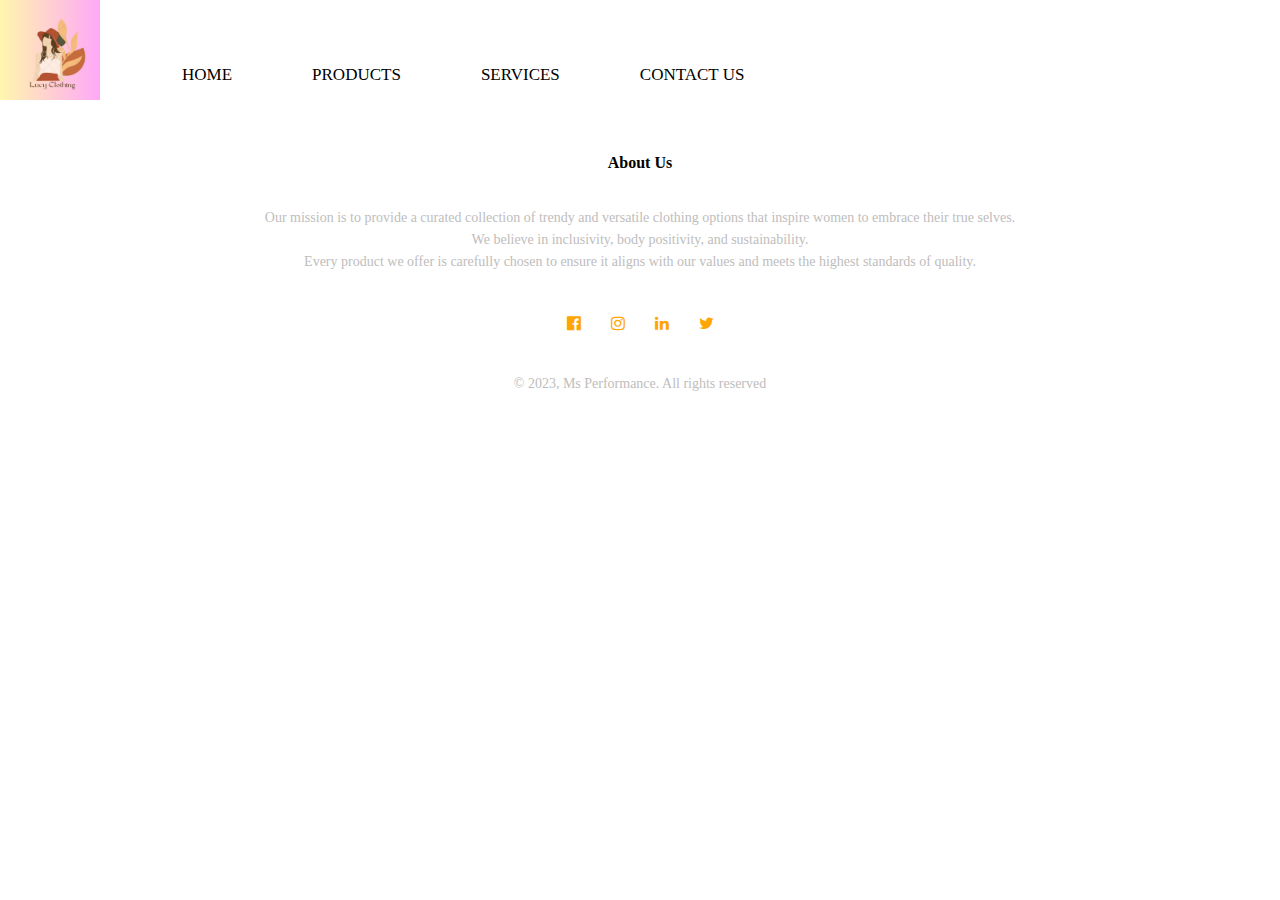
==== contact.html @ 9d14ed4b "first commit" ====
<!DOCTYPE html>
<html>
    <head>
        <title>online shopping</title>
        <meta name="viewport" content="width=device-width, initial-scale=1"> 
       <!----<link rel="stylesheet" href="https://maxcdn.bootstrapcdn.com/bootstrap/3.3.7/css/bootstrap.min.css">  -->
<link rel="stylesheet" href="https://cdnjs.cloudflare.com/ajax/libs/font-awesome/4.7.0/css/font-awesome.min.css">
        <link rel="stylesheet" type="text/css" href="style.css">
        <!--<link rel="stylesheet" href="https://cdnjs.cloudflare.com/ajax/libs/font-awesome/4.7.0/css/font-awesome.min.css">
  <link href='https://fonts.googleapis.com/css?family=Poppins' rel='stylesheet' type='text/css'>-->
  <link href="https://unpkg.com/aos@2.3.1/dist/aos.css" rel="stylesheet">
        </head>
        <body>
          <div class="contains">
            
          <header>
            <div  class = "nav-links">
              <a href="index.html"><img src="img/logo.png" height="100px" width="100px" alt=""></a>
              
              <ol>
                <li class="link" ><a href="index.html">HOME</a></li>
                <li class="link"><a href="products.html">PRODUCTS</a></li>
                <li class="link"><a href="services.html">SERVICES</a></li>
                <li class="link"><a href="contact.html">CONTACT US</a></li>
               
                
                     </ol>
                     
                     <!--<i class="fa fa-bars"onclick="show()"></i>-->
            </div>

          </header>
 
    <!---------------Footer------------------>
  <section class="footer">
    <h4>About Us</h4>
    <p>Our mission is to provide a curated collection of trendy and versatile clothing options that inspire women to embrace their true selves.<br> We believe in inclusivity, body positivity, and sustainability.<br> Every product we offer is carefully chosen to ensure it aligns with our values and meets the highest standards of quality.
    </p><div class="icons">
            <i class="fa fa-facebook-official"></i>
            <i class="fa fa-instagram"></i>
            <i class="fa fa-linkedin"></i>
            <i class="fa fa-twitter"></i>
        </div>
        <p>
            © 2023, Ms Performance. All rights reserved
        </p>
</section>
 </body>
---- style.css ----
body{
    margin: 0;
    font-family: Cambria, Cochin, Georgia, Times, 'Times New Roman', serif;
}
.contain
{
    background-image: url(img/pic1.jpg);
    background-repeat: no-repeat;
    background-position:cover ;
    background-size: 100%;
    height: 950px;

   

}
.header {
    position: fixed;
    width: 100%;
    top: 0;
    bottom: 0;
    z-index: 1000;
    display: flex;

}
.logo{
    width: 2px;
    height: 4px;
}

.nav-links{
    flex: 1;
}
.nav-links ol{
   
    display: inline;
}
.nav-links ol li{
    list-style: none;
    display: inline-block;
    padding: 8px 25px;
}
.nav-links ol a{
    color:#000;
    text-decoration: none;
    font-size: 17px;
    padding: 7px 13px;
    text-transform: uppercase;
    font-weight: bold;
    float:right;
  
    font-weight: 400;
   
}
.nav-links ol li::after{
    content: '';
    width: 0%;
    height: 2px;
    background:deepskyblue;
    display: block;
    margin: auto;
    transition: .5s;
}
.nav-links ol li:hover::after{
    width: 100%;
}
.nav-links ol a:hover{
    transition: .5s;
    color:deepskyblue;
}
.nav-links .btn1{
   


    padding: 10px 20px;
    border: 0;
    cursor: pointer;
    font-weight: bold;
    text-transform: uppercase;
    float: right;

    margin-top: 6px;
    letter-spacing: 1px;
    color:deepskyblue;
}

.nav-links .btn1:hover{
    background:deepskyblue;
    color: #fff;
    text-decoration:none;
    text-align: right;
}

       .title{
        color: #000;
        float:right;
        margin: 150px 230px;
    }
    .title h1{
        font-size: 30px;
        white-space: nowrap;
        line-height: 50px;
        font-weight: bold;
    }
    .title span{
        color:deepskyblue;
        font-size: 40px;
    }
    .title .btn{
        background:deepskyblue;
        padding: 10px 35px;
        border: 0;
        cursor: pointer;
        font-weight: bold;
        color: #fff;
        margin-top: 10px;
        border-radius: 25px 25px;
        text-align: center;
        border: 2px solid deepskyblue;
    }
    .title .btn:hover{
        color:deepskyblue;
        background: none;
    }
    .title .btn:focus,.title .btn:active{
        outline: none;
        box-shadow: none;
    }
    .product_headings{
        margin: 30px 30px;
        padding: 40px 0;
    }
    .product_line{
        font-size: 20px;
        text-transform: uppercase;
        font-weight: bold;
    }
    .product_line:before,.product_line:after{
        content: '';
        position: absolute;
        height: 2px;
        width: 80%;
        margin: 10px 220px;
        border-top: 1.49px dotted gray;
        border-bottom:1.49px dotted gray;
    }
    .product_line:after{
        margin-top:-32px;
    }
    .product_line span{
        color: deepskyblue;
    }

  
    .product_headings{
        margin: 30px 30px;
        padding: 40px 0;
    }
    .product_line{
        font-size: 20px;
        text-transform: uppercase;
        font-weight: bold;
    }
    .product_line:before,.product_line:after{
        content: '';
        position: absolute;
        height: 2px;
        width: 80%;
        margin: 10px 220px;
        border-top: 1.49px dotted gray;
        border-bottom:1.49px dotted gray;
    }
    .product_line:after{
        margin-top:-32px;
    }
    .product_line span{
        color: deepskyblue;
    }
    .btn:focus,.btn:active {
      outline: none;
      box-shadow: none;
    }
    
    .container {
        display: flex;
        flex-direction: row;
      }
      
      .card {
        flex: 1 0 auto;
        padding: 10px;
        text-align: center;
      }
    .card {
        box-shadow: 0 4px 8px 0 rgba(0, 0, 0, 0.2);
        max-width: 200px;
        margin: auto;
        text-align: center;
        font-family: arial;
      }
      
      .price {
        color: rgb(7, 7, 7);
        font-size: 22px;
      }
      
      .card button {
        border: none;
        outline: 0;
        padding: 12px;
        color: white;
        background-color: #000;
        text-align: center;
        cursor: pointer;
        width: 100%;
        font-size: 18px;
      }
      
      .card button:hover {
        opacity: 0.7;
      }

      .Product{
        width: 80%;
        margin: auto;
        text-align: center;
        padding-top: 100px;
    }
    h1{
        font-size: 36px;
        font-weight: 600;
    }
    p{
        color: rgb(190, 189, 189);
        font-size: 14px;
        font-weight: 300;
        line-height: 22px;
        padding: 10px;
    }
    .row{
        margin: 5%;
        display: flex;
        justify-content: space-between;
    }
    .Product-col{
        flex-basis: 31%;
        background: lightslategray;
        border-radius: 10px;
        margin-bottom: 5%;
        padding: 20px 12px;
        box-sizing: border-box;
        transition: 0.5s;
    }
    h3{
        text-align: center;
        font-weight: 600;
        margin: 10px 0;
    }
    
    .Product-col:hover{
        box-shadow: 0 0 20px 0px rgba(0,0,0,0.2);
    }
    @media(max-width:700px){
        .row{
            flex-direction: column;
        }
    }
    /*----------------------------Testimonials-----------------*/
    .testimonials{
    width:80%;
    margin: auto;
    padding-top: 100px;
    text-align: center;
    align-items: center;
    }
    .testimonial-col{
        flex-basis: 44%;
        border-radius: 10%;
        margin-bottom: 5%;
        text-align: left;
        background: white;
        padding: 25px;
        cursor: pointer;
        display: flex;
        position: relative;
    }
    .testimonial-col img{
    height: 40px;
    margin-left: 5px;
    margin-right: 30%;
    border-radius: 50px;
    }
    .testimonial-col p{
        padding: 0;   
    }
    .testimonial-col h3{
       margin-top:  15px; 
       text-align: left;
    
    }
    .testimonial-col .fa{
        color: #f44336;
    }
    @media(max-width: 700px){
        .testimonial-col img{
      
            margin-left: 0px;
            margin-right: 15px;
        
            } 
    }
    /*-------------------Footer------------*/
    .footer{
    width: 100%;
    text-align: center;
    padding: 30px 0;
    }
    .footer h4 {
        margin-bottom: 25px;
        margin-top: 20px;
        font-weight: 600;
    }
    .icons .fa{
        color: orange;
        margin: 0 13px;
        cursor: pointer;
        padding: 18px 0;
    }
    /*-------------About Us-----------*/
    .sub-header{
        height: 50vh;
        width: 100%;
        background-image: url(Images/close-up-mechanic-showing-ok-gesture-with-his-thumb-while-holding-wrench-scaled.jpg);
        background-position: center;
        background-size: cover;
        text-align: center;
        color: #fff;
    }
    .sub-header h1{
        margin-top: 100px;
    }
    .about-us{
       width: 80%;
       margin: auto;
       padding-top: 80px; 
       padding-bottom: 50px;
    }
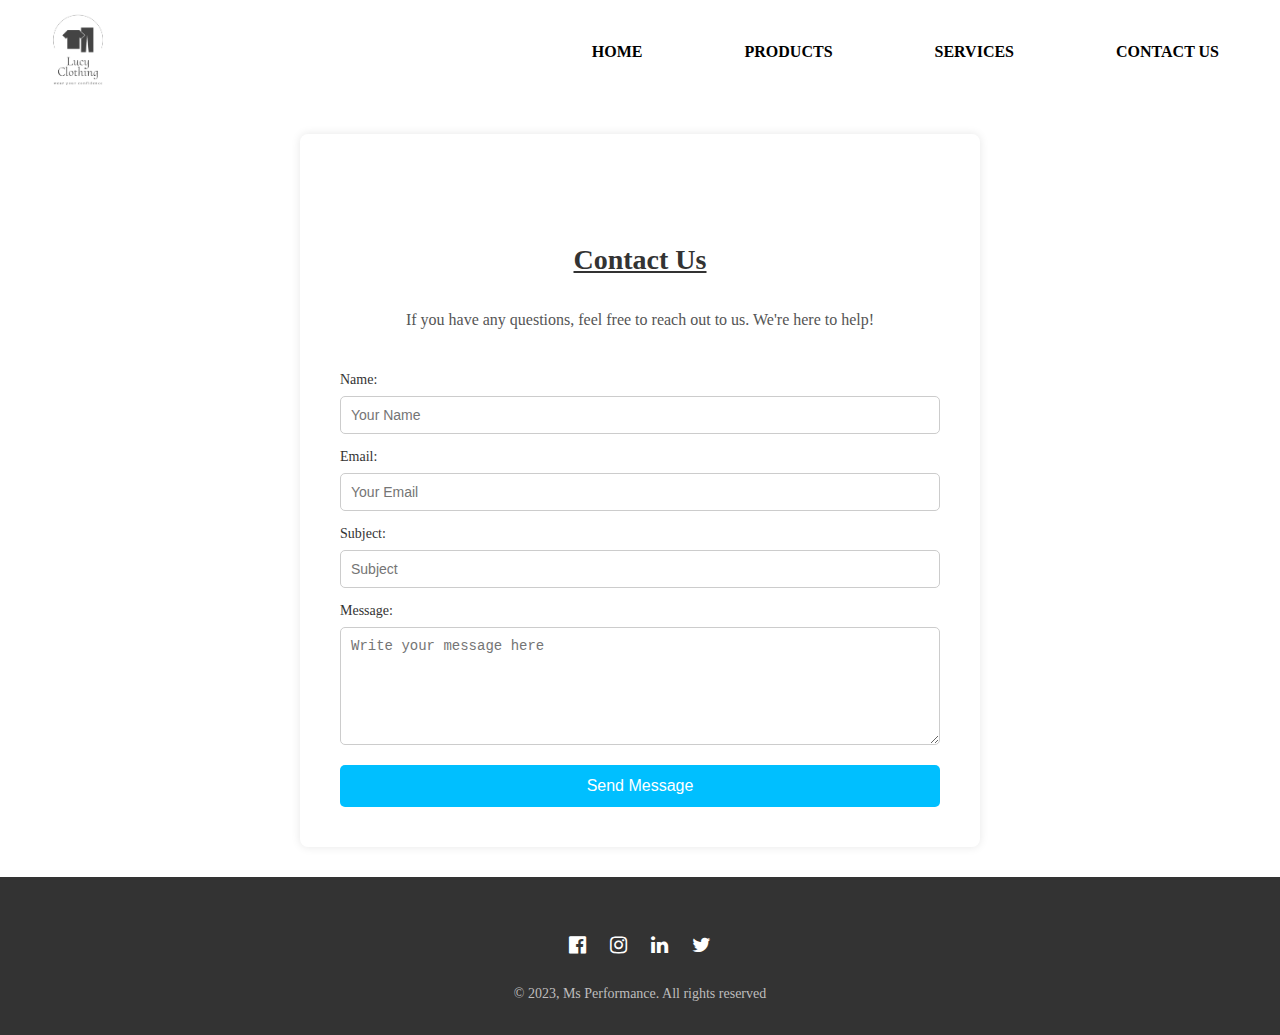
==== commit 46fe3c1f: "modified" ====
--- a/contact.html
+++ b/contact.html
@@ -1,48 +1,58 @@
 <!DOCTYPE html>
 <html>
     <head>
-        <title>online shopping</title>
-        <meta name="viewport" content="width=device-width, initial-scale=1"> 
-       <!----<link rel="stylesheet" href="https://maxcdn.bootstrapcdn.com/bootstrap/3.3.7/css/bootstrap.min.css">  -->
-<link rel="stylesheet" href="https://cdnjs.cloudflare.com/ajax/libs/font-awesome/4.7.0/css/font-awesome.min.css">
+        <title>Online Shopping</title>
+        <meta name="viewport" content="width=device-width, initial-scale=1">
+        <link rel="stylesheet" href="https://cdnjs.cloudflare.com/ajax/libs/font-awesome/4.7.0/css/font-awesome.min.css">
         <link rel="stylesheet" type="text/css" href="style.css">
-        <!--<link rel="stylesheet" href="https://cdnjs.cloudflare.com/ajax/libs/font-awesome/4.7.0/css/font-awesome.min.css">
-  <link href='https://fonts.googleapis.com/css?family=Poppins' rel='stylesheet' type='text/css'>-->
-  <link href="https://unpkg.com/aos@2.3.1/dist/aos.css" rel="stylesheet">
-        </head>
-        <body>
-          <div class="contains">
-            
-          <header>
-            <div  class = "nav-links">
-              <a href="index.html"><img src="img/logo.png" height="100px" width="100px" alt=""></a>
-              
-              <ol>
-                <li class="link" ><a href="index.html">HOME</a></li>
-                <li class="link"><a href="products.html">PRODUCTS</a></li>
-                <li class="link"><a href="services.html">SERVICES</a></li>
-                <li class="link"><a href="contact.html">CONTACT US</a></li>
-               
+        <link href="https://unpkg.com/aos@2.3.1/dist/aos.css" rel="stylesheet">
+    </head>
+    <body>
+        <div class="contains">
+            <header>
+                <div class="nav-links">
+                    <a href="index.html"><img src="img/clothinglogo.png" height="100px" width="100px" alt=""></a>
+                    <ol>
+                        <li class="link"><a href="index.html">HOME</a></li>
+                        <li class="link"><a href="products.html">PRODUCTS</a></li>
+                        <li class="link"><a href="services.html">SERVICES</a></li>
+                        <li class="link"><a href="contact.html">CONTACT US</a></li>
+                    </ol>
+                </div>
+            </header>
+
+            <!--------------- Contact Form ------------------>
+            <section class="contact-form">
+                <h2>Contact Us</h2>
+                <p>If you have any questions, feel free to reach out to us. We're here to help!</p>
                 
-                     </ol>
-                     
-                     <!--<i class="fa fa-bars"onclick="show()"></i>-->
-            </div>
+                <form action="/submit_contact_form" method="post">
+                    <label for="name">Name:</label>
+                    <input type="text" id="name" name="name" placeholder="Your Name" required>
+                    
+                    <label for="email">Email:</label>
+                    <input type="email" id="email" name="email" placeholder="Your Email" required>
+                    
+                    <label for="subject">Subject:</label>
+                    <input type="text" id="subject" name="subject" placeholder="Subject" required>
+                    
+                    <label for="message">Message:</label>
+                    <textarea id="message" name="message" placeholder="Write your message here" rows="6" required></textarea>
+                    
+                    <button type="submit">Send Message</button>
+                </form>
+            </section>
 
-          </header>
- 
-    <!---------------Footer------------------>
-  <section class="footer">
-    <h4>About Us</h4>
-    <p>Our mission is to provide a curated collection of trendy and versatile clothing options that inspire women to embrace their true selves.<br> We believe in inclusivity, body positivity, and sustainability.<br> Every product we offer is carefully chosen to ensure it aligns with our values and meets the highest standards of quality.
-    </p><div class="icons">
-            <i class="fa fa-facebook-official"></i>
-            <i class="fa fa-instagram"></i>
-            <i class="fa fa-linkedin"></i>
-            <i class="fa fa-twitter"></i>
+            <!--------------- Footer ------------------>
+            <section class="footer">
+                <div class="icons">
+                    <i class="fa fa-facebook-official"></i>
+                    <i class="fa fa-instagram"></i>
+                    <i class="fa fa-linkedin"></i>
+                    <i class="fa fa-twitter"></i>
+                </div>
+                <p>© 2023, Ms Performance. All rights reserved</p>
+            </section>
         </div>
-        <p>
-            © 2023, Ms Performance. All rights reserved
-        </p>
-</section>
- </body>+    </body>
+</html>
--- a/style.css
+++ b/style.css
@@ -4,11 +4,11 @@
 }
 .contain
 {
-    background-image: url(img/pic1.jpg);
+    background-image: url(img/shopping.jpg);
     background-repeat: no-repeat;
     background-position:cover ;
     background-size: 100%;
-    height: 950px;
+    height: 740px;
 
    
 
@@ -29,6 +29,8 @@
 
 .nav-links{
     flex: 1;
+    padding-top: 10px;
+    margin-left: 8px;
 }
 .nav-links ol{
    
@@ -47,7 +49,6 @@
     text-transform: uppercase;
     font-weight: bold;
     float:right;
-  
     font-weight: 400;
    
 }
@@ -68,16 +69,12 @@
     color:deepskyblue;
 }
 .nav-links .btn1{
-   
-
-
     padding: 10px 20px;
     border: 0;
     cursor: pointer;
     font-weight: bold;
     text-transform: uppercase;
     float: right;
-
     margin-top: 6px;
     letter-spacing: 1px;
     color:deepskyblue;
@@ -228,6 +225,12 @@
     h1{
         font-size: 36px;
         font-weight: 600;
+    }
+    h2{
+        text-align: center;
+        text-decoration: underline;
+        color: deepskyblue;
+        margin-top: 70px;
     }
     p{
         color: rgb(190, 189, 189);
@@ -298,7 +301,7 @@
     
     }
     .testimonial-col .fa{
-        color: #f44336;
+        color:   deepskyblue;
     }
     @media(max-width: 700px){
         .testimonial-col img{
@@ -320,28 +323,162 @@
         font-weight: 600;
     }
     .icons .fa{
-        color: orange;
+        color: deepskyblue;
         margin: 0 13px;
         cursor: pointer;
         padding: 18px 0;
     }
-    /*-------------About Us-----------*/
-    .sub-header{
-        height: 50vh;
+
+    .nav-links {
+        display: flex;
+        justify-content: space-between;
+        align-items: center;
+        padding: 0 20px;
+    }
+    
+    .nav-links ol {
+        display: flex;
+        list-style-type: none;
+        padding-left: 0;
+    }
+    
+    .nav-links ol li {
+        margin-left: 20px;
+        position: relative;
+    }
+    
+    .nav-links ol a {
+        text-decoration: none;
+        color: #000;
+        font-size: 16px;
+        text-transform: uppercase;
+        font-weight: 600;
+        padding: 8px 16px;
+        transition: color 0.3s;
+    }
+    
+    .nav-links ol a:hover {
+        color: deepskyblue;
+    }
+    
+    .nav-links ol li::after {
+        content: '';
+        position: absolute;
+        left: 0;
+        bottom: 0;
+        height: 2px;
+        width: 0;
+        background: deepskyblue;
+        transition: width 0.3s;
+    }
+    
+    .nav-links ol li:hover::after {
         width: 100%;
-        background-image: url(Images/close-up-mechanic-showing-ok-gesture-with-his-thumb-while-holding-wrench-scaled.jpg);
-        background-position: center;
-        background-size: cover;
-        text-align: center;
-        color: #fff;
-    }
-    .sub-header h1{
-        margin-top: 100px;
-    }
-    .about-us{
-       width: 80%;
-       margin: auto;
-       padding-top: 80px; 
-       padding-bottom: 50px;
-    }
-    +    }
+    
+
+/* Contact Form Styling */
+.contact-form {
+    background-color: #fff;
+    padding: 40px;
+    max-width: 600px;
+    margin: 30px auto;
+    box-shadow: 0 0 10px rgba(0, 0, 0, 0.1);
+    border-radius: 8px;
+}
+
+.contact-form h2 {
+    font-size: 28px;
+    color: #333;
+    text-align: center;
+}
+
+.contact-form p {
+    text-align: center;
+    font-size: 16px;
+    color: #555;
+}
+
+.contact-form form {
+    display: flex;
+    flex-direction: column;
+}
+
+.contact-form label {
+    font-size: 14px;
+    margin-top: 15px;
+    color: #333;
+}
+
+.contact-form input,
+.contact-form textarea {
+    width: 100%;
+    padding: 10px;
+    font-size: 14px;
+    margin-top: 8px;
+    border: 1px solid #ccc;
+    border-radius: 5px;
+    box-sizing: border-box;
+}
+
+.contact-form button {
+    background-color: deepskyblue;
+    color: white;
+    border: none;
+    padding: 12px;
+    margin-top: 20px;
+    font-size: 16px;
+    cursor: pointer;
+    transition: background-color 0.3s;
+    border-radius: 5px;
+}
+
+.contact-form button:hover {
+    background-color: #007bb5;
+}
+
+.contact-form input:focus, 
+.contact-form textarea:focus {
+    outline: none;
+    border-color: deepskyblue;
+}
+
+/* Footer */
+.footer {
+    background-color: #333;
+    color: #fff;
+    text-align: center;
+    padding: 20px 0;
+    margin-top: auto;
+}
+
+.footer p {
+    margin: 0;
+    font-size: 14px;
+}
+
+.footer .icons {
+    margin-top: 20px;
+}
+
+.footer .icons .fa {
+    color: #fff;
+    margin: 0 10px;
+    font-size: 20px;
+    transition: color 0.3s;
+}
+
+.footer .icons .fa:hover {
+    color: deepskyblue;
+}
+
+/* Responsive */
+@media (max-width: 768px) {
+    .nav-links ol li {
+        margin-left: 10px;
+    }
+
+    .contact-form {
+        padding: 20px;
+    }
+}
